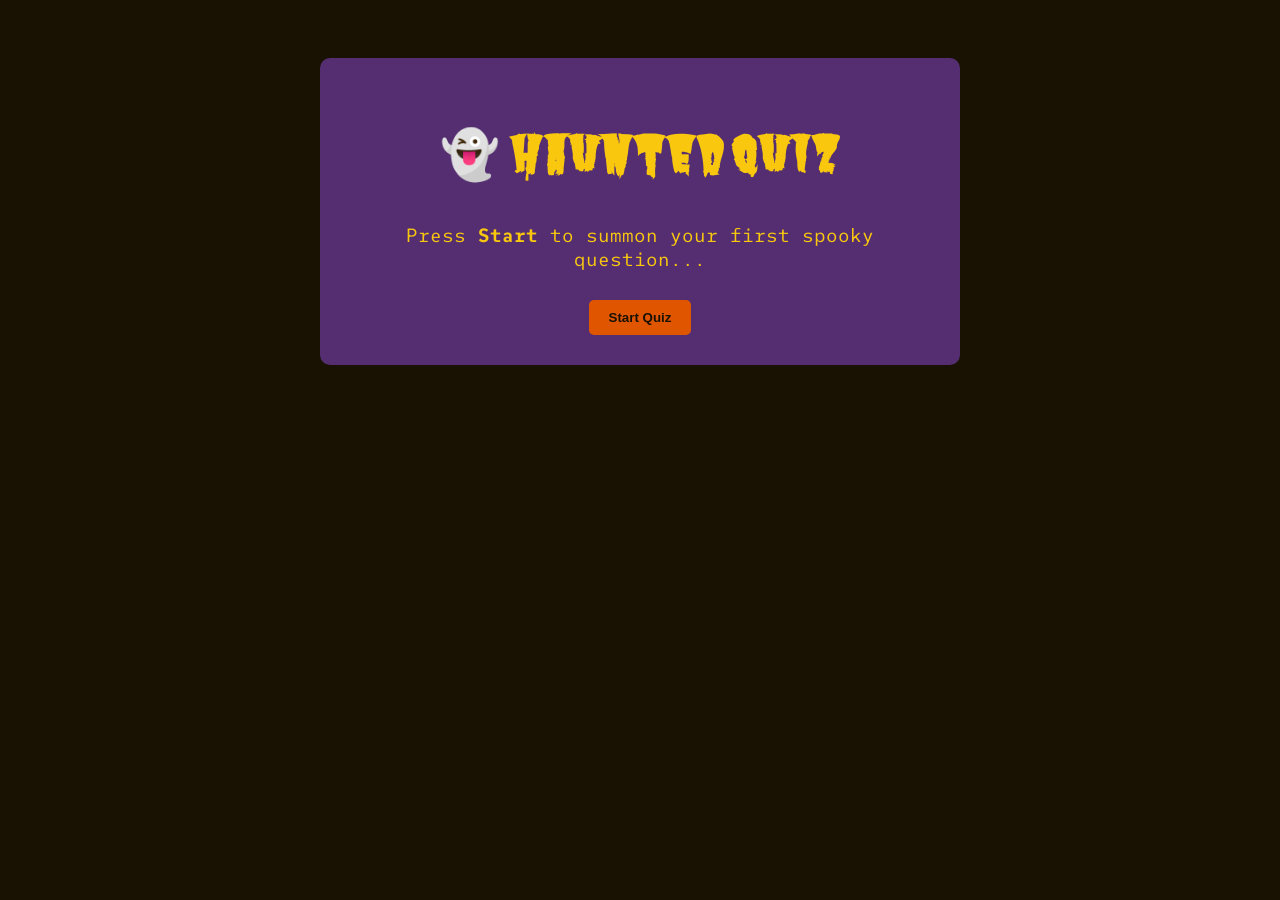
==== public/index.html @ c5f0b4ed "feat; add root vars to css and apply them to index" ====
<!DOCTYPE html>
<html lang="en">
<head>
  <meta charset="UTF-8">
  <meta name="viewport" content="width=device-width, initial-scale=1.0">
  <title>Haunted 🎃 Quiz</title>
  <link rel="stylesheet" href="/public/style.css">
</head>
<body>
  <main class="quiz-container">
    <h1>👻 Haunted Quiz</h1>

    <section id="quiz">
      <p id="question">Press <strong>Start</strong> to summon your first spooky question...</p>
      <div id="options">
        </div>
    </section>

    <div id="controls">
      <button id="start-btn">Start Quiz</button>
      </div>

    <section id="result" class="hidden"></section>
  </main>

  <script src="/public/script.js"></script>
</body>
</html>
---- public/style.css ----
/* Google Font */
@import url('https://fonts.googleapis.com/css2?family=Butcherman&family=Nova+Square&family=SUSE+Mono:ital,wght@0,100..800;1,100..800&family=Tilt+Neon&display=swap');

/* Root */
:root {
  /* Colours */
  --black-color: #191102; /* smoky black */
  --green-color: #65ff00; /* slime green */
  --purple-color: #542e71; /* eminence purple */
  --yellow-color: #f9c80e; /*  jonquil */
  --orange-color: #e05600; /* persimmon */

  /* Fonts */
  --font-heading: 'Butcherman', sans-serif;
  --font-mono: 'SUSE Mono', monospace;
}

body {
  background-color: var(--black-color);
  color: var(--yellow-color);
  font-family: var(--font-mono);
  text-align: center;
  padding: 50px;
}

.quiz-container {
  background-color: var(--purple-color);
  border-radius: 10px;
  padding: 20px;
  max-width: 600px;
  margin: 0 auto;
}

h1 {
  font-family: var(--font-heading);
  font-size: 3em;
  margin-bottom: 20px;
}

p {
  font-family: var(--font-mono);
  font-size: 1.2em;
}

button {
  background: var(--orange-color);
  color: var(--black-color);
  border: none;
  padding: 10px 20px;
  margin: 10px;
  border-radius: 5px;
  font-weight: bold;
  cursor: pointer;
  transition: 0.2s;
}

button:hover {
  background: var(--green-color);
}

.hidden {
  display: none;
}
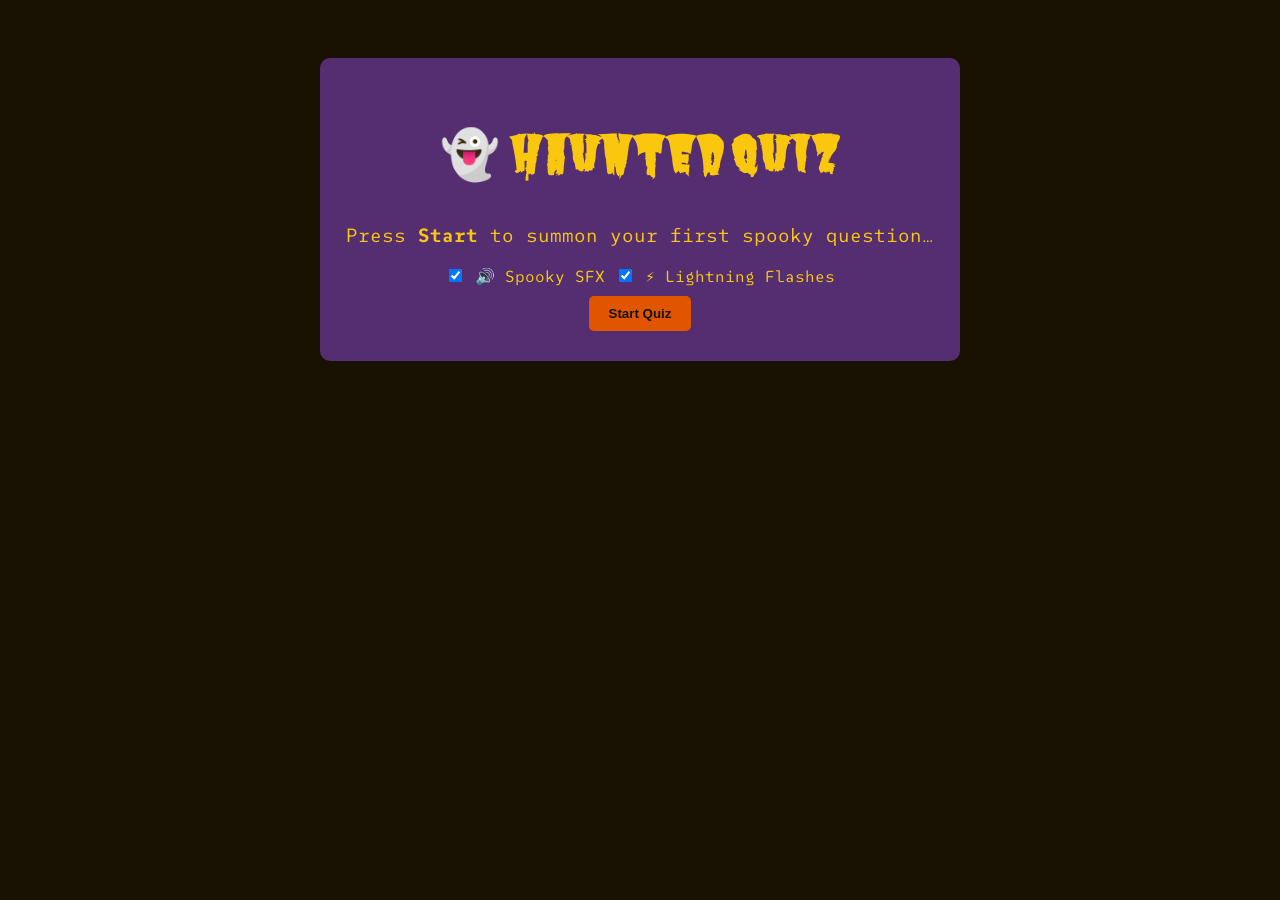
==== commit 8e064b65: "added toggle for spooky sounds and class for lightening overlay" ====
--- a/public/index.html
+++ b/public/index.html
@@ -1,28 +1,44 @@
 <!DOCTYPE html>
 <html lang="en">
-<head>
-  <meta charset="UTF-8">
-  <meta name="viewport" content="width=device-width, initial-scale=1.0">
-  <title>Haunted 🎃 Quiz</title>
-  <link rel="stylesheet" href="/public/style.css">
-</head>
-<body>
-  <main class="quiz-container">
-    <h1>👻 Haunted Quiz</h1>
+  <head>
+    <meta charset="UTF-8" />
+    <meta name="viewport" content="width=device-width, initial-scale=1" />
+    <title>Haunted 🎃 Quiz</title>
+    <link rel="stylesheet" href="/public/style.css" />
+  </head>
+  <body>
+    <main class="quiz-container" role="main">
+      <h1>👻 Haunted Quiz</h1>
 
-    <section id="quiz">
-      <p id="question">Press <strong>Start</strong> to summon your first spooky question...</p>
-      <div id="options">
+      <section id="quiz" aria-live="polite">
+        <p id="question">
+          Press <strong>Start</strong> to summon your first spooky question…
+        </p>
+        <div id="options" class="options" role="group" aria-label="Answer choices">
         </div>
-    </section>
+      </section>
 
-    <div id="controls">
-      <button id="start-btn">Start Quiz</button>
+      <div id="controls" class="controls">
+        <div class="toggles">
+          <label class="toggle">
+            <input type="checkbox" id="sfx-toggle" checked />
+            <span>🔊 Spooky SFX</span>
+          </label>
+          <label class="toggle">
+            <input type="checkbox" id="flash-toggle" checked />
+            <span>⚡ Lightning Flashes</span>
+          </label>
+        </div>
+        <div id="progress" class="progress" aria-hidden="true"></div>
+        <button id="start-btn" type="button">Start Quiz</button>
       </div>
 
-    <section id="result" class="hidden"></section>
-  </main>
+      <section id="result" class="hidden" aria-live="polite"></section>
+    </main>
 
-  <script src="/public/script.js"></script>
-</body>
+    <!-- Lightning overlay for screen flashes -->
+    <div id="lightning-overlay" aria-hidden="true"></div>
+
+    <script src="/public/script.js" defer></script>
+  </body>
 </html>
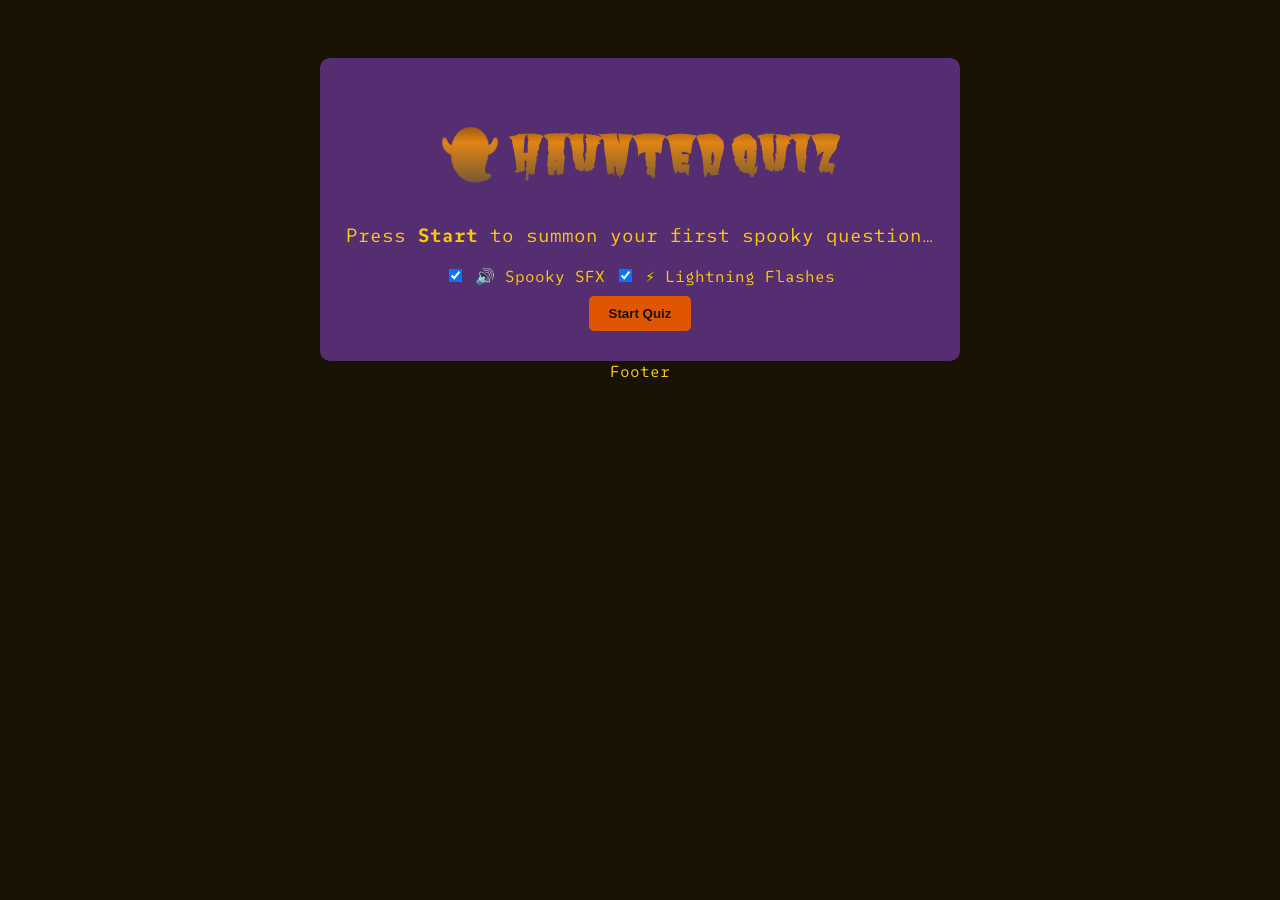
==== commit 0bb37480: "Create coders.html" ====
--- a/public/index.html
+++ b/public/index.html
@@ -7,6 +7,10 @@
     <link rel="stylesheet" href="/public/style.css" />
   </head>
   <body>
+    
+      
+    
+
     <main class="quiz-container" role="main">
       <h1>👻 Haunted Quiz</h1>
 
@@ -14,11 +18,16 @@
         <p id="question">
           Press <strong>Start</strong> to summon your first spooky question…
         </p>
-        <div id="options" class="options" role="group" aria-label="Answer choices">
-        </div>
+        <div
+          id="options"
+          class="options"
+          role="group"
+          aria-label="Answer choices"
+        ></div>
       </section>
 
       <div id="controls" class="controls">
+        <!-- 🔊 SFX + ⚡ Flash toggles -->
         <div class="toggles">
           <label class="toggle">
             <input type="checkbox" id="sfx-toggle" checked />
@@ -29,16 +38,26 @@
             <span>⚡ Lightning Flashes</span>
           </label>
         </div>
+
         <div id="progress" class="progress" aria-hidden="true"></div>
         <button id="start-btn" type="button">Start Quiz</button>
       </div>
 
       <section id="result" class="hidden" aria-live="polite"></section>
     </main>
+    <footer>
+      Footer
+    </footer>
 
-    <!-- Lightning overlay for screen flashes -->
+    <!-- ⚡ Lightning overlay for screen flashes -->
     <div id="lightning-overlay" aria-hidden="true"></div>
+
+    <noscript>
+      <p style="color: #f9c80e; text-align: center; margin-top: 1em;">
+        ⚠️ JavaScript is required to summon the Haunted Quiz spirits!
+      </p>
+    </noscript>
 
     <script src="/public/script.js" defer></script>
   </body>
-</html>+</html>
--- a/public/style.css
+++ b/public/style.css
@@ -35,6 +35,12 @@
   font-family: var(--font-heading);
   font-size: 3em;
   margin-bottom: 20px;
+  background:
+    linear-gradient( rgb(93, 45, 9) 0%, rgb(224, 132, 20) 35%, rgba(68,68,68,1) 100%);
+    background-clip: text;
+    -webkit-background-text-fill-color: transparent;
+    color: transparent;
+
 }
 
 p {
@@ -61,3 +67,58 @@
 .hidden {
   display: none;
 }
+
+/* Lightning overlay */
+#lightning-overlay {
+position: fixed;
+inset: 0;
+pointer-events: none;
+background: radial-gradient(circle at 60% 20%, rgba(255,255,255,0.95), rgba(255,255,255,0.6) 20%, transparent 60%),
+radial-gradient(circle at 20% 10%, rgba(255,255,255,0.9), transparent 40%);
+opacity: 0;
+mix-blend-mode: screen;
+z-index: 9999;
+}
+
+
+@media (prefers-reduced-motion: reduce) { #lightning-overlay { display: none; } }
+
+
+#lightning-overlay.flash { animation: lightningFlash 600ms ease-in-out; }
+
+
+@keyframes lightningFlash {
+0% { opacity: 0; }
+5% { opacity: 1; }
+15% { opacity: 0.1; }
+25% { opacity: 1; }
+60% { opacity: 0; }
+100% { opacity: 0; }
+}
+
+
+@media (prefers-reduced-motion: no-preference) {
+.quiz-container { animation: floaty 6s ease-in-out infinite; }
+}
+@keyframes floaty { 0%, 100% { transform: translateY(0px); } 50% { transform: translateY(-4px); } }
+
+/* Spooky question transitions */
+@media (prefers-reduced-motion: no-preference) {
+  #quiz.transition-out {
+    animation: smokeOut 380ms ease both;
+  }
+  #quiz.transition-in {
+    animation: smokeIn 420ms ease both;
+  }
+
+  @keyframes smokeOut {
+    0%   { opacity: 1; filter: blur(0px); transform: translateY(0) scale(1); }
+    60%  { opacity: 0.3; filter: blur(2px); transform: translateY(6px) scale(0.98); }
+    100% { opacity: 0; filter: blur(6px); transform: translateY(12px) scale(0.96); }
+  }
+  @keyframes smokeIn {
+    0%   { opacity: 0; filter: blur(6px); transform: translateY(-12px) scale(1.04); }
+    40%  { opacity: 0.7; filter: blur(2px); transform: translateY(-4px) scale(1.01); }
+    100% { opacity: 1; filter: blur(0px); transform: translateY(0) scale(1); }
+  }
+}
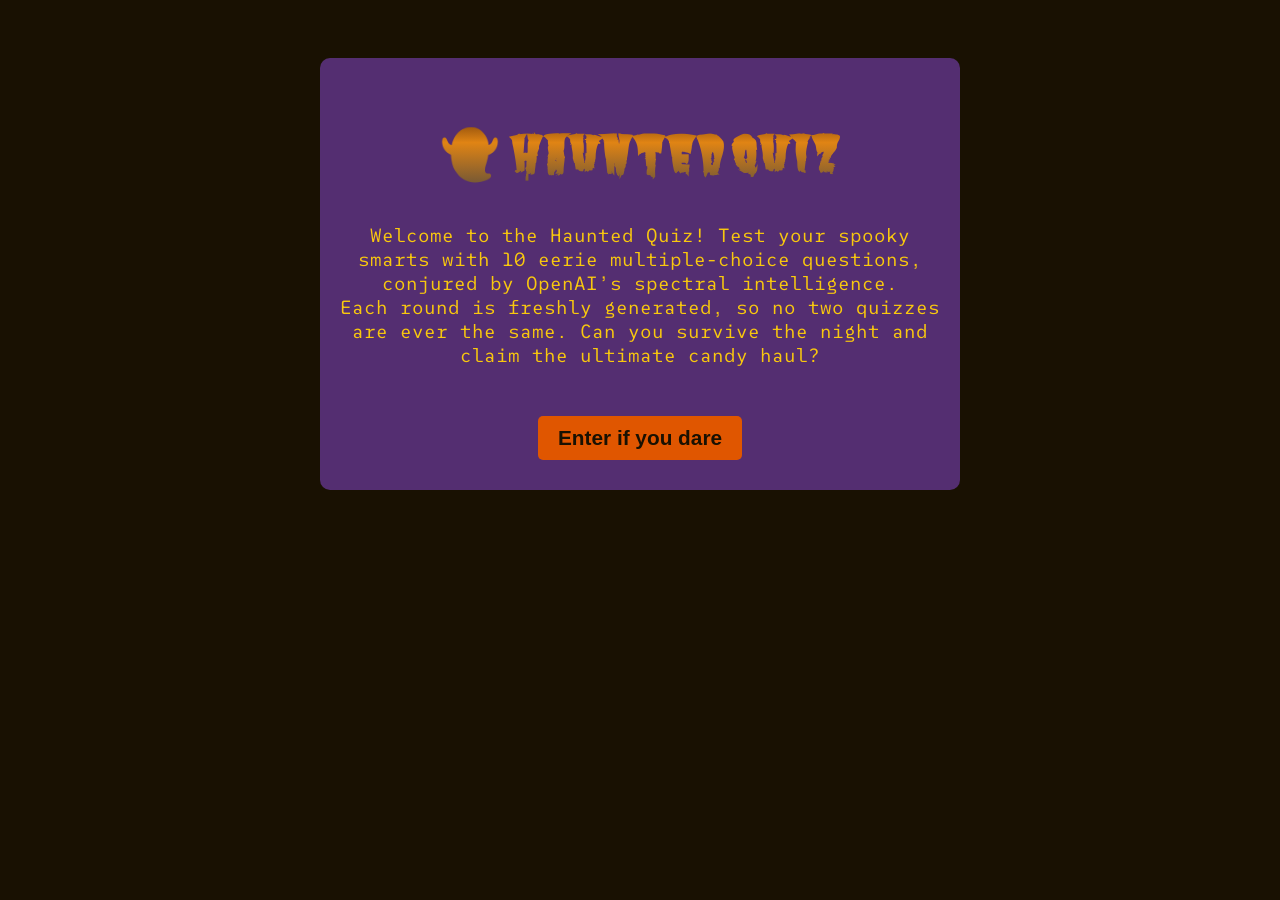
==== commit faee4b35: "move quiz to game.html and make index landing page" ====
--- a/public/index.html
+++ b/public/index.html
@@ -1,63 +1,28 @@
 <!DOCTYPE html>
 <html lang="en">
-  <head>
-    <meta charset="UTF-8" />
-    <meta name="viewport" content="width=device-width, initial-scale=1" />
-    <title>Haunted 🎃 Quiz</title>
-    <link rel="stylesheet" href="/public/style.css" />
-  </head>
-  <body>
-    
-      
-    
 
-    <main class="quiz-container" role="main">
-      <h1>👻 Haunted Quiz</h1>
+<head>
+  <meta charset="UTF-8" />
+  <meta name="viewport" content="width=device-width, initial-scale=1" />
+  <title>Haunted 🎃 Quiz</title>
+  <link rel="stylesheet" href="/public/style.css" />
+</head>
 
-      <section id="quiz" aria-live="polite">
-        <p id="question">
-          Press <strong>Start</strong> to summon your first spooky question…
-        </p>
-        <div
-          id="options"
-          class="options"
-          role="group"
-          aria-label="Answer choices"
-        ></div>
-      </section>
+<body>
+  <main class="quiz-container" role="main">
+    <h1>👻 Haunted Quiz</h1>
+    <p>
+      Welcome to the Haunted Quiz! Test your spooky smarts with 10 eerie multiple-choice questions, conjured by OpenAI’s
+      spectral intelligence.<br>
+      Each round is freshly generated, so no two quizzes are ever the same. Can you survive the night and claim the
+      ultimate candy haul?<br>
+    </p>
+    <a href="game.html">
+      <button type="button" style="font-size:1.3em; margin-top:30px;">
+        Enter if you dare
+      </button>
+    </a>
+  </main>
+</body>
 
-      <div id="controls" class="controls">
-        <!-- 🔊 SFX + ⚡ Flash toggles -->
-        <div class="toggles">
-          <label class="toggle">
-            <input type="checkbox" id="sfx-toggle" checked />
-            <span>🔊 Spooky SFX</span>
-          </label>
-          <label class="toggle">
-            <input type="checkbox" id="flash-toggle" checked />
-            <span>⚡ Lightning Flashes</span>
-          </label>
-        </div>
-
-        <div id="progress" class="progress" aria-hidden="true"></div>
-        <button id="start-btn" type="button">Start Quiz</button>
-      </div>
-
-      <section id="result" class="hidden" aria-live="polite"></section>
-    </main>
-    <footer>
-      Footer
-    </footer>
-
-    <!-- ⚡ Lightning overlay for screen flashes -->
-    <div id="lightning-overlay" aria-hidden="true"></div>
-
-    <noscript>
-      <p style="color: #f9c80e; text-align: center; margin-top: 1em;">
-        ⚠️ JavaScript is required to summon the Haunted Quiz spirits!
-      </p>
-    </noscript>
-
-    <script src="/public/script.js" defer></script>
-  </body>
-</html>
+</html>
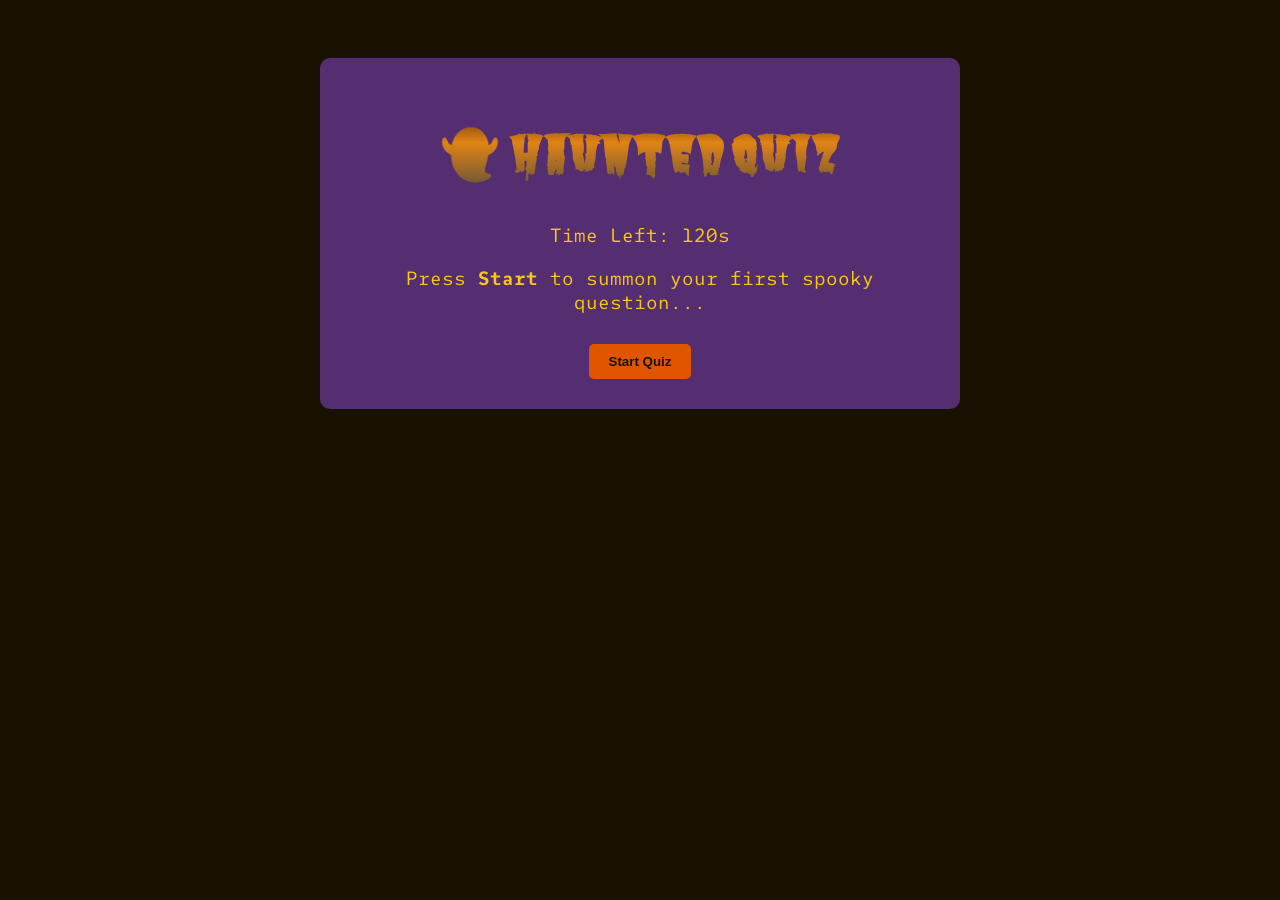
==== commit 84981647: "Add quiz timer and spooky styles" ====
--- a/public/index.html
+++ b/public/index.html
@@ -1,28 +1,29 @@
 <!DOCTYPE html>
 <html lang="en">
+<head>
+  <meta charset="UTF-8">
+  <meta name="viewport" content="width=device-width, initial-scale=1.0">
+  <title>Haunted 🎃 Quiz</title>
+  <link rel="stylesheet" href="/public/style.css">
+</head>
+<body>
+  <main class="quiz-container">
+    <h1>👻 Haunted Quiz</h1>
 
-<head>
-  <meta charset="UTF-8" />
-  <meta name="viewport" content="width=device-width, initial-scale=1" />
-  <title>Haunted 🎃 Quiz</title>
-  <link rel="stylesheet" href="/public/style.css" />
-</head>
+    <section id="quiz">
+      <p id="timer">Time Left: 120s</p>
+      <p id="question">Press <strong>Start</strong> to summon your first spooky question...</p>
+      <div id="options">
+        </div>
+    </section>
 
-<body>
-  <main class="quiz-container" role="main">
-    <h1>👻 Haunted Quiz</h1>
-    <p>
-      Welcome to the Haunted Quiz! Test your spooky smarts with 10 eerie multiple-choice questions, conjured by OpenAI’s
-      spectral intelligence.<br>
-      Each round is freshly generated, so no two quizzes are ever the same. Can you survive the night and claim the
-      ultimate candy haul?<br>
-    </p>
-    <a href="game.html">
-      <button type="button" style="font-size:1.3em; margin-top:30px;">
-        Enter if you dare
-      </button>
-    </a>
+    <div id="controls">
+      <button id="start-btn">Start Quiz</button>
+      </div>
+
+    <section id="result" class="hidden"></section>
   </main>
+
+  <script src="/public/script.js"></script>
 </body>
-
 </html>
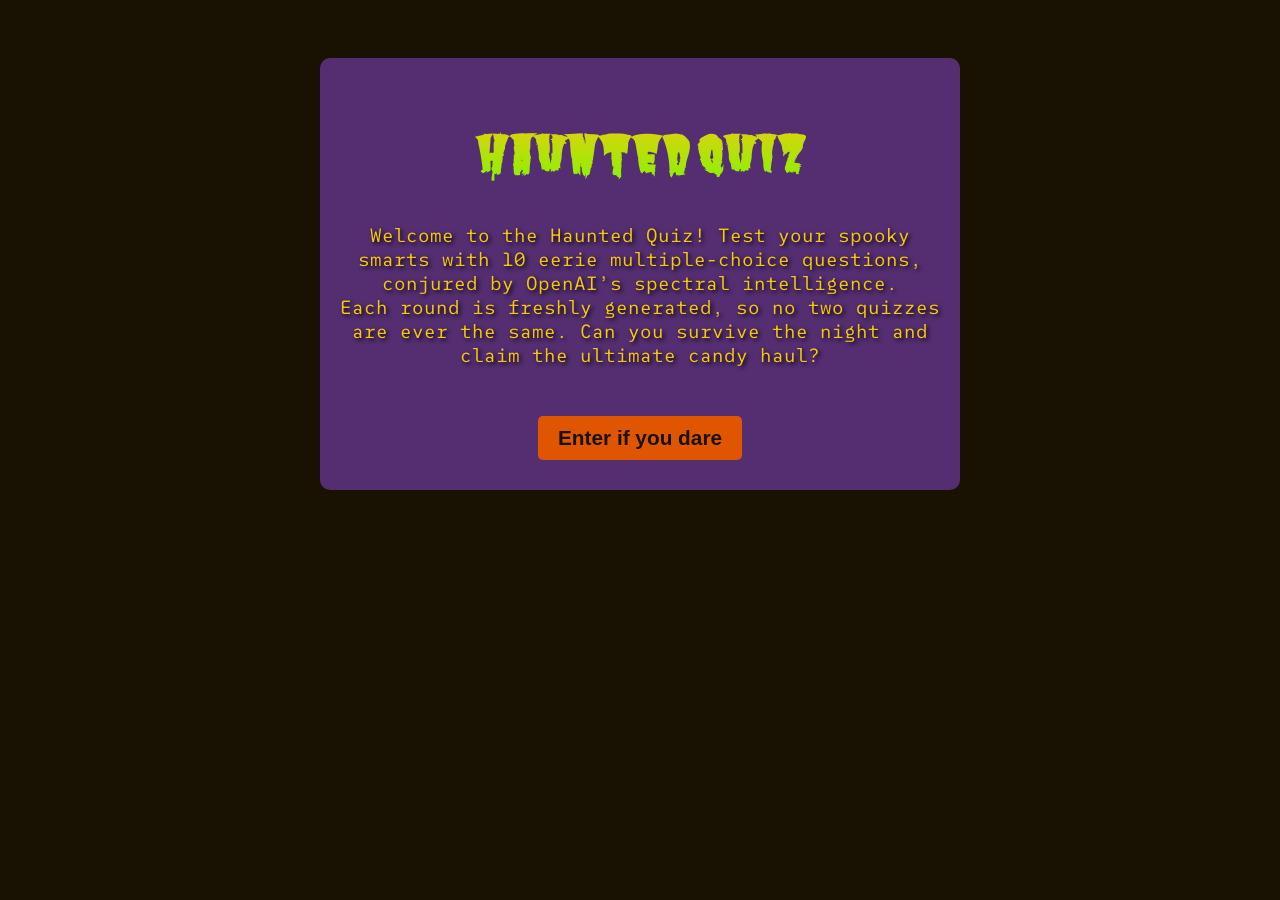
==== commit 6ffee904: "add gradient to h1, add text-shadow for better ux" ====
--- a/public/index.html
+++ b/public/index.html
@@ -1,29 +1,28 @@
 <!DOCTYPE html>
 <html lang="en">
+
 <head>
-  <meta charset="UTF-8">
-  <meta name="viewport" content="width=device-width, initial-scale=1.0">
+  <meta charset="UTF-8" />
+  <meta name="viewport" content="width=device-width, initial-scale=1" />
   <title>Haunted 🎃 Quiz</title>
-  <link rel="stylesheet" href="/public/style.css">
+  <link rel="stylesheet" href="/public/style.css" />
 </head>
+
 <body>
-  <main class="quiz-container">
-    <h1>👻 Haunted Quiz</h1>
+  <main class="quiz-container" role="main">
+    <h1>Haunted Quiz</h1>
+    <p>
+      Welcome to the Haunted Quiz! Test your spooky smarts with 10 eerie multiple-choice questions, conjured by OpenAI’s
+      spectral intelligence.<br>
+      Each round is freshly generated, so no two quizzes are ever the same. Can you survive the night and claim the
+      ultimate candy haul?<br>
+    </p>
+    <a href="game.html">
+      <button type="button" style="font-size:1.3em; margin-top:30px;">
+        Enter if you dare
+      </button>
+    </a>
+  </main>
+</body>
 
-    <section id="quiz">
-      <p id="timer">Time Left: 120s</p>
-      <p id="question">Press <strong>Start</strong> to summon your first spooky question...</p>
-      <div id="options">
-        </div>
-    </section>
-
-    <div id="controls">
-      <button id="start-btn">Start Quiz</button>
-      </div>
-
-    <section id="result" class="hidden"></section>
-  </main>
-
-  <script src="/public/script.js"></script>
-</body>
 </html>
--- a/public/style.css
+++ b/public/style.css
@@ -35,17 +35,17 @@
   font-family: var(--font-heading);
   font-size: 3em;
   margin-bottom: 20px;
-  background:
-    linear-gradient( rgb(93, 45, 9) 0%, rgb(224, 132, 20) 35%, rgba(68,68,68,1) 100%);
-    background-clip: text;
-    -webkit-background-text-fill-color: transparent;
-    color: transparent;
-
+  background: linear-gradient(180deg, var(--yellow-color), var(--green-color));
+  -webkit-background-clip: text;
+  -webkit-text-fill-color: transparent;
+  background-clip: text;
+  color: transparent;
 }
 
 p {
   font-family: var(--font-mono);
   font-size: 1.2em;
+  text-shadow: 2px 2px 4px black;
 }
 
 button {
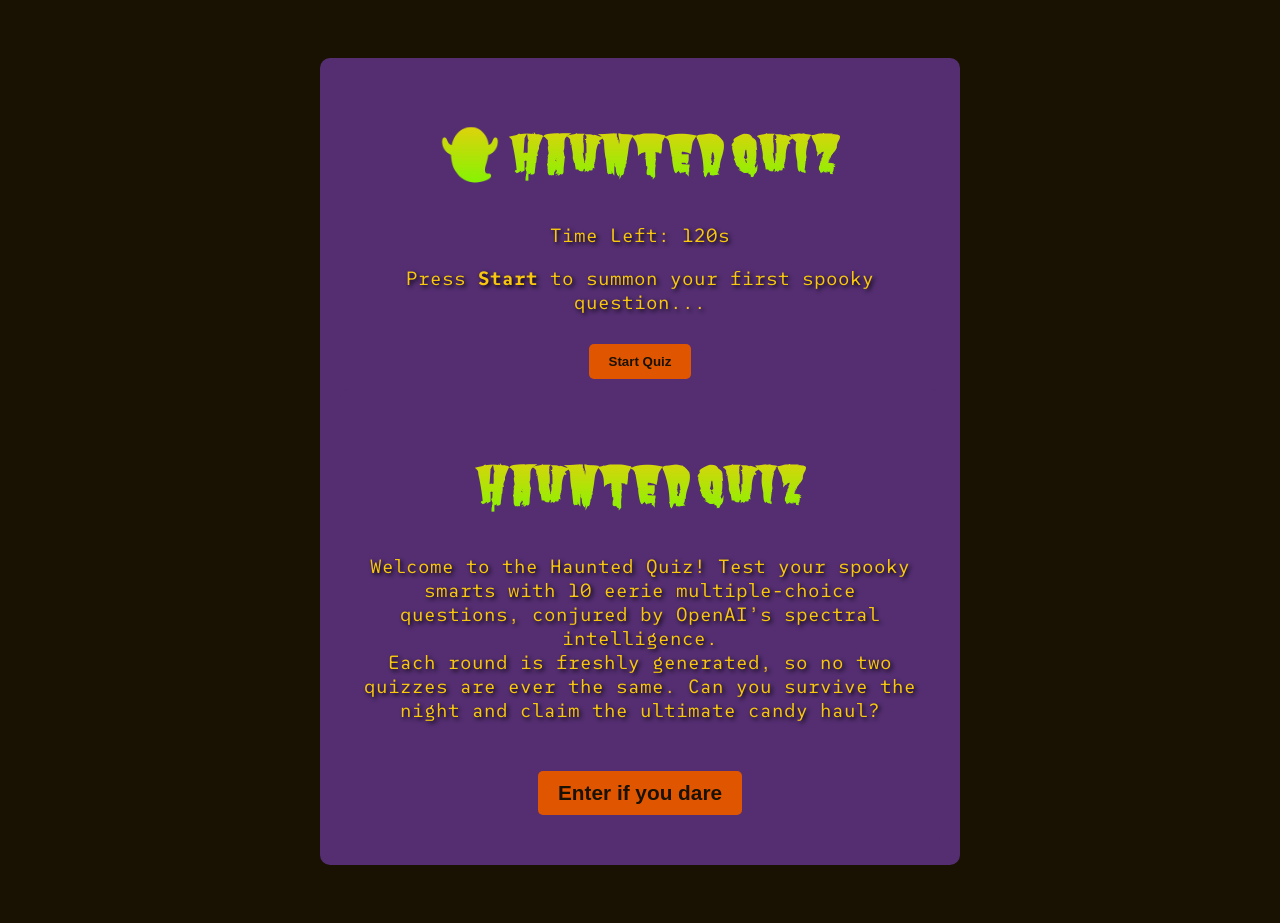
==== commit 177b031c: "Merge branch 'main' into ciaran" ====
--- a/public/index.html
+++ b/public/index.html
@@ -7,6 +7,20 @@
   <title>Haunted 🎃 Quiz</title>
   <link rel="stylesheet" href="/public/style.css" />
 </head>
+<body>
+  <main class="quiz-container">
+    <h1>👻 Haunted Quiz</h1>
+
+    <section id="quiz">
+      <p id="timer">Time Left: 120s</p>
+      <p id="question">Press <strong>Start</strong> to summon your first spooky question...</p>
+      <div id="options">
+        </div>
+    </section>
+
+    <div id="controls">
+      <button id="start-btn">Start Quiz</button>
+      </div>
 
 <body>
   <main class="quiz-container" role="main">
--- a/public/style.css
+++ b/public/style.css
@@ -121,4 +121,47 @@
     40%  { opacity: 0.7; filter: blur(2px); transform: translateY(-4px) scale(1.01); }
     100% { opacity: 1; filter: blur(0px); transform: translateY(0) scale(1); }
   }
-}+}
+
+/* === Spooky cursor trail === */
+.cursor-trail {
+  position: fixed;
+  inset: 0;
+  pointer-events: none; /* don't block clicks */
+  z-index: 9998;
+}
+
+.trail-dot {
+  position: absolute;
+  width: 10px;
+  height: 10px;
+  border-radius: 50%;
+  background: radial-gradient(circle, rgba(101,255,0,0.95), rgba(101,255,0,0) 70%);
+  filter: blur(0.5px);
+  opacity: 0.9;
+  transform: translate(-50%, -50%) scale(1);
+  will-change: transform, opacity;
+  animation: wispFade 450ms ease-out forwards;
+}
+
+.trail-bat {
+  position: absolute;
+  font-size: 16px;
+  transform: translate(-50%, -50%) rotate(0deg) scale(1);
+  opacity: 0.95;
+  text-shadow: 0 0 6px rgba(101,255,0,0.6);
+  will-change: transform, opacity;
+  animation: batDrift 700ms ease-out forwards;
+}
+
+@keyframes wispFade {
+  to { opacity: 0; transform: translate(-50%, -50%) scale(0.6); }
+}
+@keyframes batDrift {
+  to { opacity: 0; transform: translate(-50%, -80%) rotate(-12deg) scale(0.9); }
+}
+
+/* Respect reduced motion */
+@media (prefers-reduced-motion: reduce) {
+  .cursor-trail { display: none; }
+}
